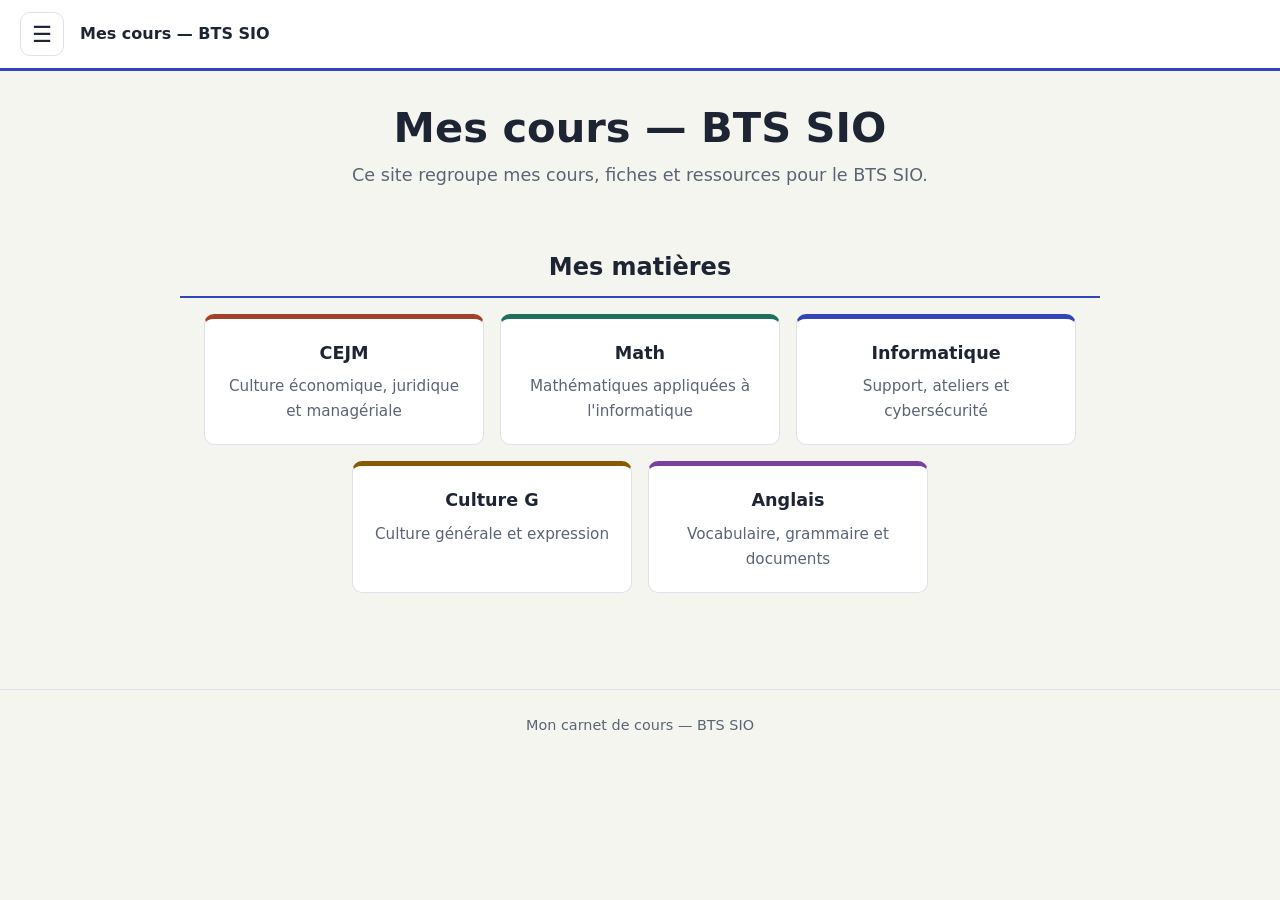
==== index.html @ b17cf89e "Ajout du site" ====
<!DOCTYPE html>
<html lang="fr">
<head>
  <meta charset="UTF-8">
  <meta name="viewport" content="width=device-width, initial-scale=1">
  <title>Mes cours — BTS SIO</title>
  <link rel="stylesheet" href="style.css">
  <link rel="icon" href="favicon.ico">
</head>
<body class="accueil">

  <header class="site-header">
    <button class="menu-btn" id="menu-btn" aria-label="Ouvrir le menu" aria-expanded="false" aria-controls="menu">☰</button>
    <a class="site-title" href="index.html">Mes cours — BTS SIO</a>
  </header>

  <!-- MENU : pour ajouter une matière, ajoute une ligne <li> ici (et dans les autres pages) -->
  <nav class="menu" id="menu" aria-label="Menu principal">
    <div class="menu-top">
      <strong>Matières</strong>
      <button class="menu-btn" id="menu-close" aria-label="Fermer le menu">✕</button>
    </div>
    <ul>
        <li><a href="index.html" aria-current="page">Accueil</a></li>
        <li><a href="cejm.html">CEJM</a></li>
        <li><a href="math.html">Math</a></li>
        <li><a href="informatique.html">Informatique</a></li>
        <li><a href="culture-g.html">Culture G</a></li>
        <li><a href="anglais.html">Anglais</a></li>
    </ul>
  </nav>
  <div class="overlay" id="overlay"></div>

  <main>
    <h1>Mes cours — BTS SIO</h1>
    <p class="intro">Ce site regroupe mes cours, fiches et ressources pour le BTS SIO.</p>
    <br>
    <section>
      <h2>Mes matières</h2>
      <div class="grille">
      <a class="carte cejm" href="cejm.html">
        <h3>CEJM</h3>
        <p style="text-align: center;">Culture économique, juridique et managériale</p>
      </a>
      <a class="carte math" href="math.html">
        <h3>Math</h3>
        <p style="text-align: center;">Mathématiques appliquées à l'informatique</p>
      </a>
      <a class="carte informatique" href="informatique.html">
        <h3>Informatique</h3>
        <p style="text-align: center;">Support, ateliers et cybersécurité</p>
      </a>
      <a class="carte culture-g" href="culture-g.html">
        <h3>Culture G</h3>
        <p style="text-align: center;">Culture générale et expression</p>
      </a>
      <a class="carte anglais" href="anglais.html">
        <h3>Anglais</h3>
        <p style="text-align: center;">Vocabulaire, grammaire et documents</p>
      </a>
      </div>
    </section>

  </main>

  <footer class="site-footer">Mon carnet de cours — BTS SIO</footer>
  <script src="script.js"></script>
</body>
</html>
---- style.css ----
/* ==========================================================
   STYLE.CSS — Carnet de cours BTS SIO
   Pour changer les couleurs : modifie les variables ci-dessous.
   ========================================================== */
:root {
  --fond: #F5F5F0;
  --carte: #ffffff;
  --texte: #1d2433;
  --texte-doux: #5a6475;
  --bordure: #dde2ea;
  --accent: #3345b8;          /* couleur par défaut (accueil) */
  --accent-clair: #e8ebfa;
  --rayon: 10px;
  --largeur-menu: 280px;
}
/* Une couleur par matière : ajoute une ligne pour une nouvelle matière */
body.cejm         { --accent: #a3412b; --accent-clair: #f8e9e4; }
body.math         { --accent: #1f6f5c; --accent-clair: #e1f2ed; }
body.informatique { --accent: #3345b8; --accent-clair: #e8ebfa; }
body.culture-g    { --accent: #8a5a00; --accent-clair: #f7edd6; }
body.anglais      { --accent: #7b3fa0; --accent-clair: #f0e7f6; }

* { box-sizing: border-box; }
html { scroll-behavior: smooth; scroll-padding-top: 5rem; }
body {
  margin: 0;
  font-family: system-ui, -apple-system, "Segoe UI", Roboto, sans-serif;
  line-height: 1.65;
  color: var(--texte);
  background: var(--fond);
}
a { color: var(--accent); }
:focus-visible { outline: 3px solid var(--accent); outline-offset: 2px; }

/* ---------- En-tête ---------- */
.site-header {
  position: sticky; top: 0; z-index: 20;
  display: flex; align-items: center; gap: 1rem;
  padding: .75rem 1.25rem;
  background: var(--carte);
  border-bottom: 3px solid var(--accent);
}
.menu-btn {
  font: inherit; font-size: 1.4rem; line-height: 1;
  width: 2.75rem; height: 2.75rem;
  border: 1px solid var(--bordure); border-radius: var(--rayon);
  background: var(--carte); color: var(--texte); cursor: pointer;
  transition: background .2s;
}
.menu-btn:hover { background: var(--accent-clair); }
.site-title { font-weight: 700; text-decoration: none; color: var(--texte); }

/* ---------- Menu qui s'ouvre depuis la gauche ---------- */
.menu {
  position: fixed; top: 0; left: 0; z-index: 40;
  width: var(--largeur-menu); max-width: 85vw; height: 100%;
  padding: 1.25rem;
  background: var(--carte);
  box-shadow: 4px 0 24px rgba(20, 30, 50, .15);
  transform: translateX(-100%);
  visibility: hidden;
  transition: transform .3s ease, visibility 0s linear .3s;
}
.menu.ouvert { transform: translateX(0); visibility: visible; transition: transform .3s ease; }
.menu-top { display: flex; justify-content: space-between; align-items: center; margin-bottom: 1rem; }
.menu-top strong { font-size: 1.1rem; }
.menu ul { list-style: none; margin: 0; padding: 0; }
.menu a {
  display: block; padding: .7rem .9rem; margin-bottom: .25rem;
  border-radius: var(--rayon); text-decoration: none; color: var(--texte);
  border-left: 4px solid transparent;
}
.menu a:hover { background: var(--accent-clair); }
.menu a[aria-current="page"] { font-weight: 700; background: var(--accent-clair); border-left-color: var(--accent); }
.overlay {
  position: fixed; inset: 0; z-index: 30;
  background: rgba(20, 30, 50, .4);
  opacity: 0; visibility: hidden;
  transition: opacity .3s ease, visibility 0s linear .3s;
}
.overlay.visible { opacity: 1; visibility: visible; transition: opacity .3s ease; }

/* ---------- Contenu ---------- */
main { max-width: 960px; margin: 0 auto; padding: 2rem 1.25rem 3rem; }
h1 { font-size: clamp(1.8rem, 5vw, 2.6rem); line-height: 1.2; margin: 0 0 .5rem; text-align: center; }
h2 { font-size: 1.5rem; margin: 0 0 1rem; text-align: center; }
h3 { font-size: 1.1rem; margin: 0 0 .4rem; text-align: center; }
.intro { color: var(--texte-doux); font-size: 1.1rem; margin: 0 0 2rem; text-align: center; }

section { margin-bottom: 3rem; }
section > h2 { padding-bottom: .5rem; border-bottom: 2px solid var(--accent); }

/* Cartes de l'accueil */
.grille { display: flex; flex-wrap: wrap; justify-content: center; gap: 1rem; }
.grille .carte { width: 280px; max-width: 100%; }
.carte {
  display: block; padding: 1.25rem;
  background: var(--carte); border: 1px solid var(--bordure);
  border-top: 5px solid var(--accent);
  border-radius: var(--rayon);
  color: var(--texte); text-decoration: none;
  transition: transform .15s, box-shadow .15s;
}
.carte:hover { transform: translateY(-2px); box-shadow: 0 6px 16px rgba(20, 30, 50, .1); }
.carte p { margin: 0; color: var(--texte-doux); font-size: .95rem; }
.carte.cejm         { --accent: #a3412b; }
.carte.math         { --accent: #1f6f5c; }
.carte.informatique { --accent: #3345b8; }
.carte.culture-g    { --accent: #8a5a00; }
.carte.anglais      { --accent: #7b3fa0; }

/* Les 3 grands boutons de la page Informatique */
.boutons-parties { display: grid; gap: .75rem; margin-bottom: 3rem; }
.bouton-partie {
  display: block; padding: 1.1rem 1.4rem;
  background: var(--accent); color: #fff;
  border-radius: var(--rayon);
  font-size: 1.15rem; font-weight: 600; text-decoration: none;
  transition: filter .2s, transform .15s;
}
.bouton-partie:hover { filter: brightness(1.12); transform: translateX(4px); }
.bouton-partie:focus-visible { outline-color: var(--texte); }

/* Un cours / une fiche : c'est ici le bloc à dupliquer */
.course {
  margin-bottom: 1rem; padding: 1.25rem;
  background: var(--carte); border: 1px solid var(--bordure);
  border-left: 5px solid var(--accent);
  border-radius: var(--rayon);
}
.course p:last-child { margin-bottom: 0; }
.course.vide { border-style: dashed; border-left-style: dashed; color: var(--texte-doux); background: transparent; }

.site-footer { text-align: center; padding: 1.5rem; color: var(--texte-doux); font-size: .9rem; border-top: 1px solid var(--bordure); }

@media (max-width: 600px) {
  main { padding-top: 1.25rem; }
  .bouton-partie { font-size: 1rem; }
}
@media (prefers-reduced-motion: reduce) {
  * { transition: none !important; scroll-behavior: auto !important; }
}
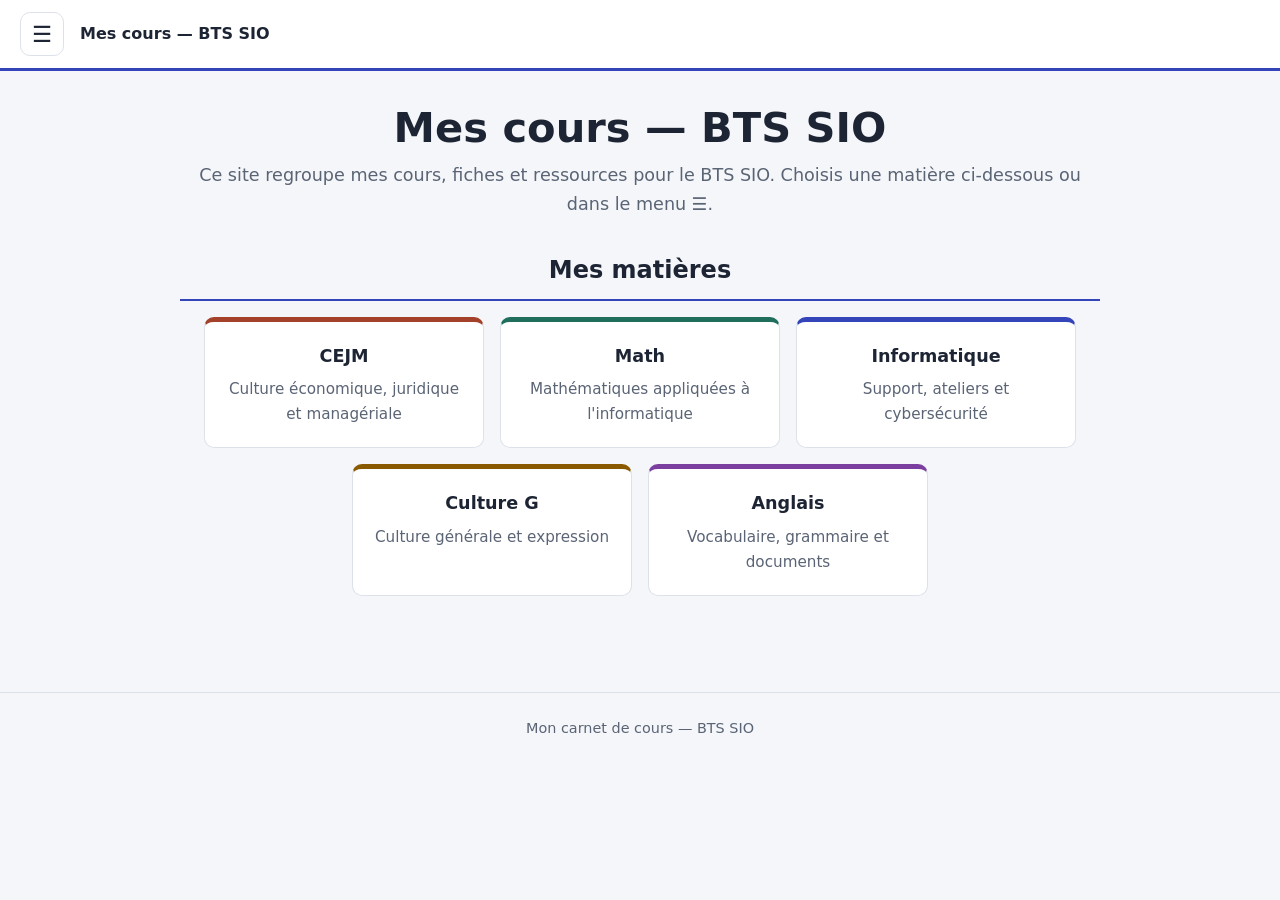
==== commit 854ad3bb: "Pages avec menu partagé" ====
--- a/index.html
+++ b/index.html
@@ -3,61 +3,40 @@
 <head>
   <meta charset="UTF-8">
   <meta name="viewport" content="width=device-width, initial-scale=1">
-  <title>Mes cours — BTS SIO</title>
+  <title>Mes cours — BTS SIO — BTS SIO</title>
+  <link rel="icon" href="favicon.ico">
   <link rel="stylesheet" href="style.css">
-  <link rel="icon" href="favicon.ico">
 </head>
 <body class="accueil">
-
-  <header class="site-header">
-    <button class="menu-btn" id="menu-btn" aria-label="Ouvrir le menu" aria-expanded="false" aria-controls="menu">☰</button>
-    <a class="site-title" href="index.html">Mes cours — BTS SIO</a>
-  </header>
-
-  <!-- MENU : pour ajouter une matière, ajoute une ligne <li> ici (et dans les autres pages) -->
-  <nav class="menu" id="menu" aria-label="Menu principal">
-    <div class="menu-top">
-      <strong>Matières</strong>
-      <button class="menu-btn" id="menu-close" aria-label="Fermer le menu">✕</button>
-    </div>
-    <ul>
-        <li><a href="index.html" aria-current="page">Accueil</a></li>
-        <li><a href="cejm.html">CEJM</a></li>
-        <li><a href="math.html">Math</a></li>
-        <li><a href="informatique.html">Informatique</a></li>
-        <li><a href="culture-g.html">Culture G</a></li>
-        <li><a href="anglais.html">Anglais</a></li>
-    </ul>
-  </nav>
-  <div class="overlay" id="overlay"></div>
+  <!-- L'en-tête et le menu sont ajoutés automatiquement par script.js -->
 
   <main>
     <h1>Mes cours — BTS SIO</h1>
-    <p class="intro">Ce site regroupe mes cours, fiches et ressources pour le BTS SIO.</p>
-    <br>
+    <p class="intro">Ce site regroupe mes cours, fiches et ressources pour le BTS SIO. Choisis une matière ci-dessous ou dans le menu ☰.</p>
+
     <section>
       <h2>Mes matières</h2>
       <div class="grille">
-      <a class="carte cejm" href="cejm.html">
-        <h3>CEJM</h3>
-        <p style="text-align: center;">Culture économique, juridique et managériale</p>
-      </a>
-      <a class="carte math" href="math.html">
-        <h3>Math</h3>
-        <p style="text-align: center;">Mathématiques appliquées à l'informatique</p>
-      </a>
-      <a class="carte informatique" href="informatique.html">
-        <h3>Informatique</h3>
-        <p style="text-align: center;">Support, ateliers et cybersécurité</p>
-      </a>
-      <a class="carte culture-g" href="culture-g.html">
-        <h3>Culture G</h3>
-        <p style="text-align: center;">Culture générale et expression</p>
-      </a>
-      <a class="carte anglais" href="anglais.html">
-        <h3>Anglais</h3>
-        <p style="text-align: center;">Vocabulaire, grammaire et documents</p>
-      </a>
+        <a class="carte cejm" href="cejm.html">
+          <h3>CEJM</h3>
+          <p>Culture économique, juridique et managériale</p>
+        </a>
+        <a class="carte math" href="math.html">
+          <h3>Math</h3>
+          <p>Mathématiques appliquées à l'informatique</p>
+        </a>
+        <a class="carte informatique" href="informatique.html">
+          <h3>Informatique</h3>
+          <p>Support, ateliers et cybersécurité</p>
+        </a>
+        <a class="carte culture-g" href="culture-g.html">
+          <h3>Culture G</h3>
+          <p>Culture générale et expression</p>
+        </a>
+        <a class="carte anglais" href="anglais.html">
+          <h3>Anglais</h3>
+          <p>Vocabulaire, grammaire et documents</p>
+        </a>
       </div>
     </section>
 
@@ -66,4 +45,4 @@
   <footer class="site-footer">Mon carnet de cours — BTS SIO</footer>
   <script src="script.js"></script>
 </body>
-</html>
+</html>
--- a/style.css
+++ b/style.css
@@ -3,7 +3,7 @@
    Pour changer les couleurs : modifie les variables ci-dessous.
    ========================================================== */
 :root {
-  --fond: #F5F5F0;
+  --fond: #f4f6f9;
   --carte: #ffffff;
   --texte: #1d2433;
   --texte-doux: #5a6475;
@@ -13,12 +13,13 @@
   --rayon: 10px;
   --largeur-menu: 280px;
 }
-/* Une couleur par matière : ajoute une ligne pour une nouvelle matière */
+/* Une couleur par page : ajoute une ligne pour une nouvelle matière */
 body.cejm         { --accent: #a3412b; --accent-clair: #f8e9e4; }
 body.math         { --accent: #1f6f5c; --accent-clair: #e1f2ed; }
 body.informatique { --accent: #3345b8; --accent-clair: #e8ebfa; }
 body.culture-g    { --accent: #8a5a00; --accent-clair: #f7edd6; }
 body.anglais      { --accent: #7b3fa0; --accent-clair: #f0e7f6; }
+body.depose       { --accent: #0e7490; --accent-clair: #e0f2f6; }
 
 * { box-sizing: border-box; }
 html { scroll-behavior: smooth; scroll-padding-top: 5rem; }
@@ -90,11 +91,10 @@
 section { margin-bottom: 3rem; }
 section > h2 { padding-bottom: .5rem; border-bottom: 2px solid var(--accent); }
 
-/* Cartes de l'accueil */
+/* Cartes de l'accueil (3 puis 2 centrées) */
 .grille { display: flex; flex-wrap: wrap; justify-content: center; gap: 1rem; }
-.grille .carte { width: 280px; max-width: 100%; }
 .carte {
-  display: block; padding: 1.25rem;
+  display: block; width: 280px; max-width: 100%; padding: 1.25rem;
   background: var(--carte); border: 1px solid var(--bordure);
   border-top: 5px solid var(--accent);
   border-radius: var(--rayon);
@@ -102,7 +102,7 @@
   transition: transform .15s, box-shadow .15s;
 }
 .carte:hover { transform: translateY(-2px); box-shadow: 0 6px 16px rgba(20, 30, 50, .1); }
-.carte p { margin: 0; color: var(--texte-doux); font-size: .95rem; }
+.carte p { margin: 0; color: var(--texte-doux); font-size: .95rem; text-align: center; }
 .carte.cejm         { --accent: #a3412b; }
 .carte.math         { --accent: #1f6f5c; }
 .carte.informatique { --accent: #3345b8; }
@@ -129,7 +129,26 @@
   border-radius: var(--rayon);
 }
 .course p:last-child { margin-bottom: 0; }
-.course.vide { border-style: dashed; border-left-style: dashed; color: var(--texte-doux); background: transparent; }
+.course.vide { border-style: dashed; color: var(--texte-doux); background: transparent; }
+
+/* Page "Déposer un cours" */
+.consignes {
+  max-width: 640px; margin: 0 auto 1.5rem; padding: 1rem 1.25rem 1rem 2.25rem;
+  background: var(--accent-clair);
+  border-left: 5px solid var(--accent);
+  border-radius: var(--rayon);
+}
+.consignes li { margin-bottom: .25rem; }
+.bouton-depot {
+  display: block; max-width: 640px; margin: 0 auto; padding: 1.25rem 1.4rem;
+  background: var(--accent); color: #fff; text-align: center;
+  border-radius: var(--rayon);
+  font-size: 1.2rem; font-weight: 700; text-decoration: none;
+  transition: filter .2s;
+}
+.bouton-depot:hover { filter: brightness(1.12); }
+.bouton-depot:focus-visible { outline-color: var(--texte); }
+.alternative { text-align: center; margin-top: 1rem; color: var(--texte-doux); }
 
 .site-footer { text-align: center; padding: 1.5rem; color: var(--texte-doux); font-size: .9rem; border-top: 1px solid var(--bordure); }
 
@@ -139,4 +158,4 @@
 }
 @media (prefers-reduced-motion: reduce) {
   * { transition: none !important; scroll-behavior: auto !important; }
-}
+}
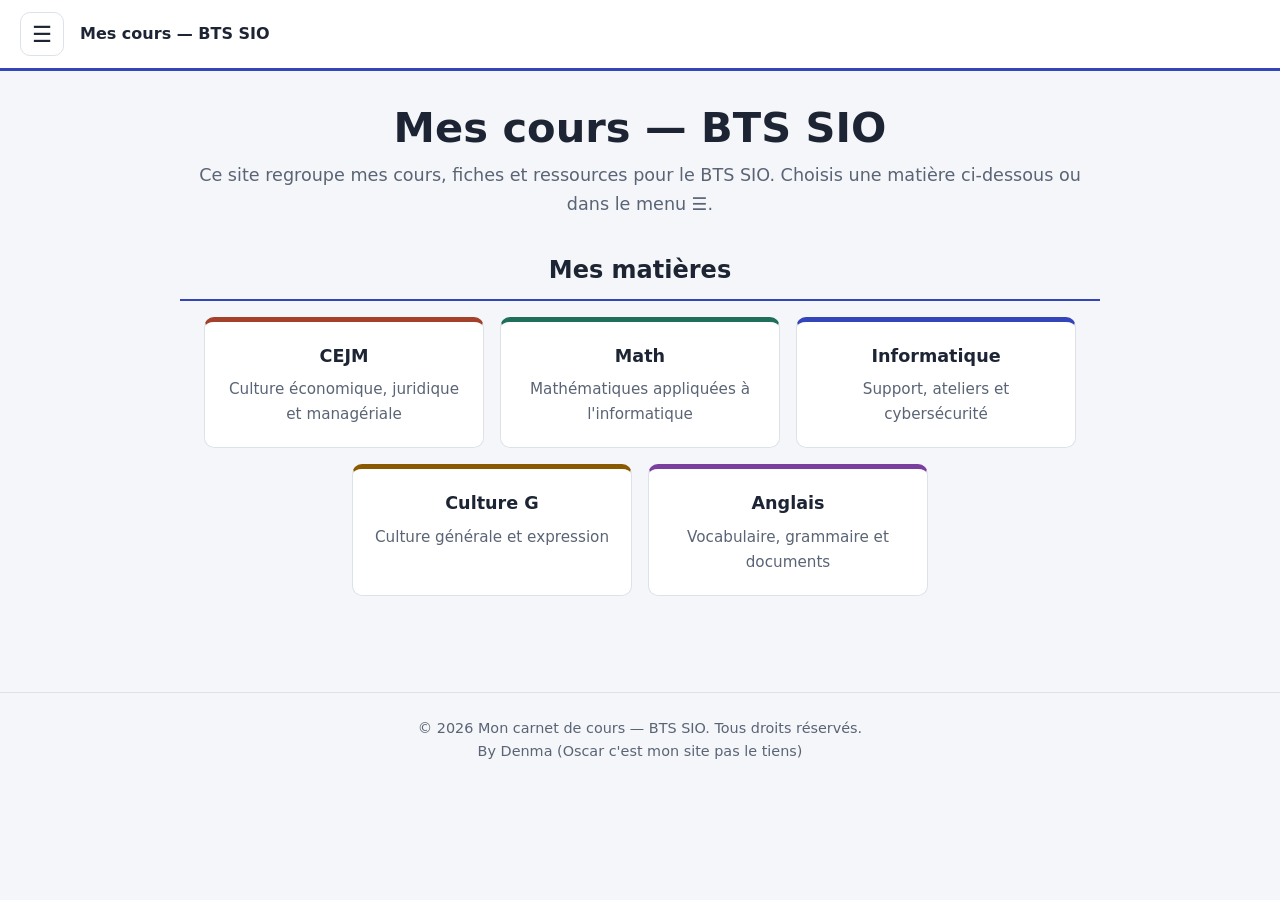
==== commit 18f3676e: "mise en commun" ====
--- a/index.html
+++ b/index.html
@@ -42,7 +42,7 @@
 
   </main>
 
-  <footer class="site-footer">Mon carnet de cours — BTS SIO</footer>
+  <footer class="site-footer">© 2026 Mon carnet de cours — BTS SIO. Tous droits réservés.<br>By Denma &#40Oscar c'est mon site pas le tiens&#41</footer>
   <script src="script.js"></script>
 </body>
 </html>
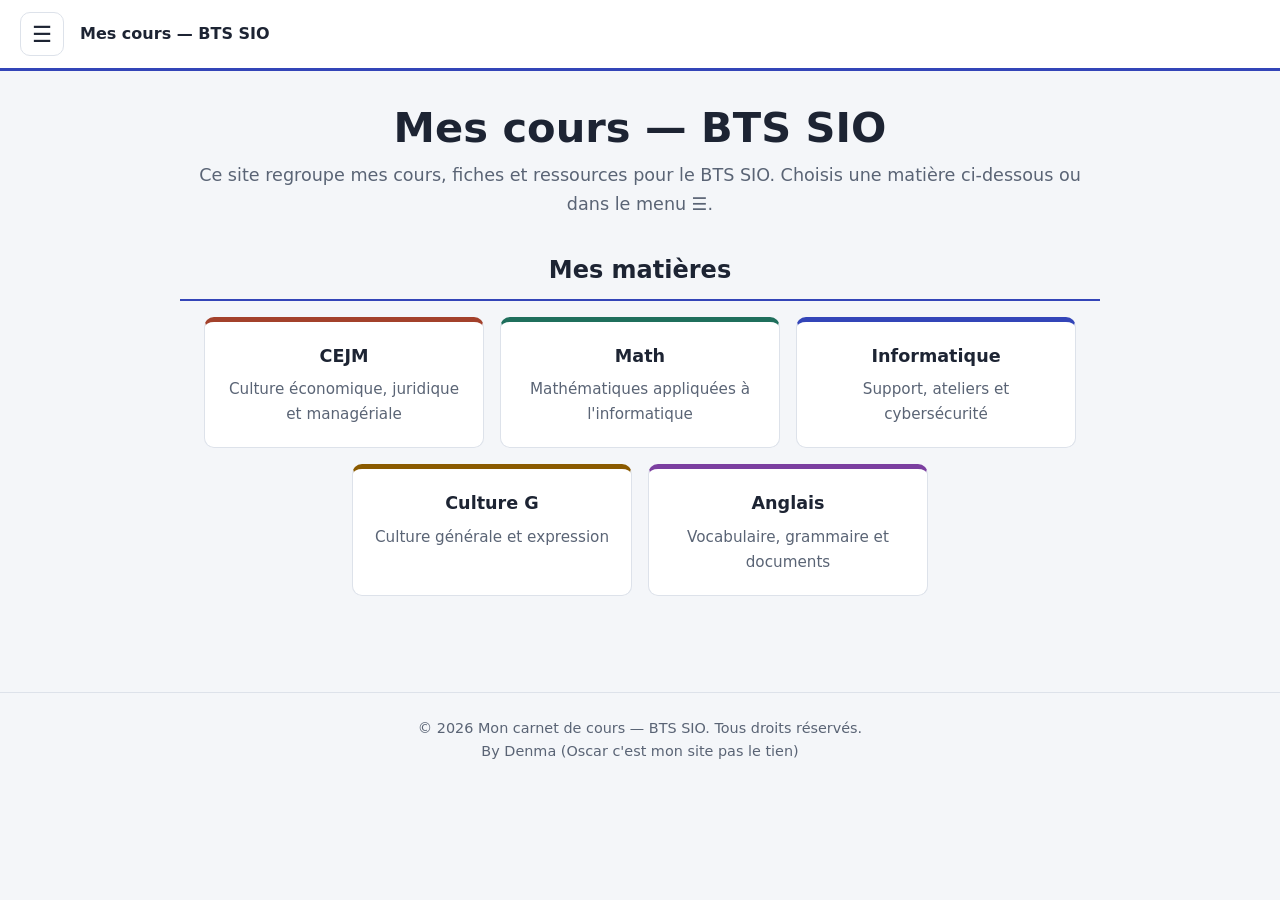
==== commit a592dfc8: "refonte 1" ====
--- a/index.html
+++ b/index.html
@@ -3,12 +3,12 @@
 <head>
   <meta charset="UTF-8">
   <meta name="viewport" content="width=device-width, initial-scale=1">
-  <title>Mes cours — BTS SIO — BTS SIO</title>
+  <title>Mes cours — BTS SIO</title>
   <link rel="icon" href="favicon.ico">
-  <link rel="stylesheet" href="style.css">
+  <link rel="stylesheet" href="css/style.css">
 </head>
 <body class="accueil">
-  <!-- L'en-tête et le menu sont ajoutés automatiquement par script.js -->
+  <!-- L'en-tête et le menu sont ajoutés automatiquement par js/script.js -->
 
   <main>
     <h1>Mes cours — BTS SIO</h1>
@@ -42,7 +42,7 @@
 
   </main>
 
-  <footer class="site-footer">© 2026 Mon carnet de cours — BTS SIO. Tous droits réservés.<br>By Denma &#40Oscar c'est mon site pas le tiens&#41</footer>
-  <script src="script.js"></script>
+  <footer class="site-footer">© 2026 Mon carnet de cours — BTS SIO. Tous droits réservés.<br>By Denma (Oscar c'est mon site pas le tien)</footer>
+  <script src="js/script.js"></script>
 </body>
-</html>+</html>
--- a/css/style.css
+++ b/css/style.css
@@ -0,0 +1,167 @@
+/* ==========================================================
+   STYLE.CSS — Carnet de cours BTS SIO
+   Pour changer les couleurs : modifie les variables ci-dessous.
+   ========================================================== */
+:root {
+  --fond: #f4f6f9;
+  --carte: #ffffff;
+  --texte: #1d2433;
+  --texte-doux: #5a6475;
+  --bordure: #dde2ea;
+  --accent: #3345b8;          /* couleur par défaut (accueil) */
+  --accent-clair: #e8ebfa;
+  --rayon: 10px;
+  --largeur-menu: 280px;
+}
+/* Une couleur par page : ajoute une ligne pour une nouvelle matière */
+body.cejm         { --accent: #a3412b; --accent-clair: #f8e9e4; }
+body.math         { --accent: #1f6f5c; --accent-clair: #e1f2ed; }
+body.informatique { --accent: #3345b8; --accent-clair: #e8ebfa; }
+body.culture-g    { --accent: #8a5a00; --accent-clair: #f7edd6; }
+body.anglais      { --accent: #7b3fa0; --accent-clair: #f0e7f6; }
+body.depose       { --accent: #0e7490; --accent-clair: #e0f2f6; }
+
+* { box-sizing: border-box; }
+html { scroll-behavior: smooth; scroll-padding-top: 5rem; }
+body {
+  margin: 0;
+  font-family: system-ui, -apple-system, "Segoe UI", Roboto, sans-serif;
+  line-height: 1.65;
+  color: var(--texte);
+  background: var(--fond);
+}
+a { color: var(--accent); }
+:focus-visible { outline: 3px solid var(--accent); outline-offset: 2px; }
+
+/* ---------- En-tête ---------- */
+.site-header {
+  position: sticky; top: 0; z-index: 20;
+  display: flex; align-items: center; gap: 1rem;
+  padding: .75rem 1.25rem;
+  background: var(--carte);
+  border-bottom: 3px solid var(--accent);
+}
+.menu-btn {
+  font: inherit; font-size: 1.4rem; line-height: 1;
+  width: 2.75rem; height: 2.75rem;
+  border: 1px solid var(--bordure); border-radius: var(--rayon);
+  background: var(--carte); color: var(--texte); cursor: pointer;
+  transition: background .2s;
+}
+.menu-btn:hover { background: var(--accent-clair); }
+.site-title { font-weight: 700; text-decoration: none; color: var(--texte); }
+
+/* ---------- Menu qui s'ouvre depuis la gauche ---------- */
+.menu {
+  position: fixed; top: 0; left: 0; z-index: 40;
+  width: var(--largeur-menu); max-width: 85vw; height: 100%;
+  padding: 1.25rem;
+  background: var(--carte);
+  box-shadow: 4px 0 24px rgba(20, 30, 50, .15);
+  transform: translateX(-100%);
+  visibility: hidden;
+  transition: transform .3s ease, visibility 0s linear .3s;
+}
+.menu.ouvert { transform: translateX(0); visibility: visible; transition: transform .3s ease; }
+.menu-top { display: flex; justify-content: space-between; align-items: center; margin-bottom: 1rem; }
+.menu-top strong { font-size: 1.1rem; }
+.menu ul { list-style: none; margin: 0; padding: 0; }
+.menu a {
+  display: block; padding: .7rem .9rem; margin-bottom: .25rem;
+  border-radius: var(--rayon); text-decoration: none; color: var(--texte);
+  border-left: 4px solid transparent;
+}
+.menu a:hover { background: var(--accent-clair); }
+.menu a[aria-current="page"] { font-weight: 700; background: var(--accent-clair); border-left-color: var(--accent); }
+.overlay {
+  position: fixed; inset: 0; z-index: 30;
+  background: rgba(20, 30, 50, .4);
+  opacity: 0; visibility: hidden;
+  transition: opacity .3s ease, visibility 0s linear .3s;
+}
+.overlay.visible { opacity: 1; visibility: visible; transition: opacity .3s ease; }
+
+/* ---------- Contenu ---------- */
+main { max-width: 960px; margin: 0 auto; padding: 2rem 1.25rem 3rem; }
+h1 { font-size: clamp(1.8rem, 5vw, 2.6rem); line-height: 1.2; margin: 0 0 .5rem; text-align: center; }
+h2 { font-size: 1.5rem; margin: 0 0 1rem; text-align: center; }
+h3 { font-size: 1.1rem; margin: 0 0 .4rem; text-align: center; }
+.intro { color: var(--texte-doux); font-size: 1.1rem; margin: 0 0 2rem; text-align: center; }
+
+section { margin-bottom: 3rem; }
+section > h2 { padding-bottom: .5rem; border-bottom: 2px solid var(--accent); }
+
+/* Cartes de l'accueil (3 puis 2 centrées) */
+.grille { display: flex; flex-wrap: wrap; justify-content: center; gap: 1rem; }
+.carte {
+  display: block; width: 280px; max-width: 100%; padding: 1.25rem;
+  background: var(--carte); border: 1px solid var(--bordure);
+  border-top: 5px solid var(--accent);
+  border-radius: var(--rayon);
+  color: var(--texte); text-decoration: none;
+  transition: transform .15s, box-shadow .15s;
+}
+.carte:hover { transform: translateY(-2px); box-shadow: 0 6px 16px rgba(20, 30, 50, .1); }
+.carte p { margin: 0; color: var(--texte-doux); font-size: .95rem; text-align: center; }
+.carte.cejm         { --accent: #a3412b; }
+.carte.math         { --accent: #1f6f5c; }
+.carte.informatique { --accent: #3345b8; }
+.carte.culture-g    { --accent: #8a5a00; }
+.carte.anglais      { --accent: #7b3fa0; }
+
+/* Les 3 grands boutons de la page Informatique */
+.boutons-parties { display: grid; gap: .75rem; margin-bottom: 3rem; }
+.bouton-partie {
+  display: block; padding: 1.1rem 1.4rem;
+  background: var(--accent); color: #fff;
+  border-radius: var(--rayon);
+  font-size: 1.15rem; font-weight: 600; text-decoration: none;
+  transition: filter .2s, transform .15s;
+}
+.bouton-partie:hover { filter: brightness(1.12); transform: translateX(4px); }
+.bouton-partie:focus-visible { outline-color: var(--texte); }
+
+/* Un cours / une fiche : c'est ici le bloc à dupliquer */
+.course {
+  margin-bottom: 1rem; padding: 1.25rem;
+  background: var(--carte); border: 1px solid var(--bordure);
+  border-left: 5px solid var(--accent);
+  border-radius: var(--rayon);
+}
+.course p:last-child { margin-bottom: 0; }
+.course.vide { border-style: dashed; color: var(--texte-doux); background: transparent; }
+.course h4 { margin: 1.5rem 0 .4rem; color: var(--accent); }
+.course pre {
+  background: var(--fond); border: 1px solid var(--bordure); border-radius: var(--rayon);
+  padding: .9rem 1rem; font-size: .9rem; overflow-x: auto;
+}
+.course .source { text-align: center; color: var(--texte-doux); margin-top: 0; }
+
+/* Page "Déposer un cours" */
+.consignes {
+  max-width: 640px; margin: 0 auto 1.5rem; padding: 1rem 1.25rem 1rem 2.25rem;
+  background: var(--accent-clair);
+  border-left: 5px solid var(--accent);
+  border-radius: var(--rayon);
+}
+.consignes li { margin-bottom: .25rem; }
+.bouton-depot {
+  display: block; max-width: 640px; margin: 0 auto; padding: 1.25rem 1.4rem;
+  background: var(--accent); color: #fff; text-align: center;
+  border-radius: var(--rayon);
+  font-size: 1.2rem; font-weight: 700; text-decoration: none;
+  transition: filter .2s;
+}
+.bouton-depot:hover { filter: brightness(1.12); }
+.bouton-depot:focus-visible { outline-color: var(--texte); }
+.alternative { text-align: center; margin-top: 1rem; color: var(--texte-doux); }
+
+.site-footer { text-align: center; padding: 1.5rem; color: var(--texte-doux); font-size: .9rem; border-top: 1px solid var(--bordure); }
+
+@media (max-width: 600px) {
+  main { padding-top: 1.25rem; }
+  .bouton-partie { font-size: 1rem; }
+}
+@media (prefers-reduced-motion: reduce) {
+  * { transition: none !important; scroll-behavior: auto !important; }
+}
